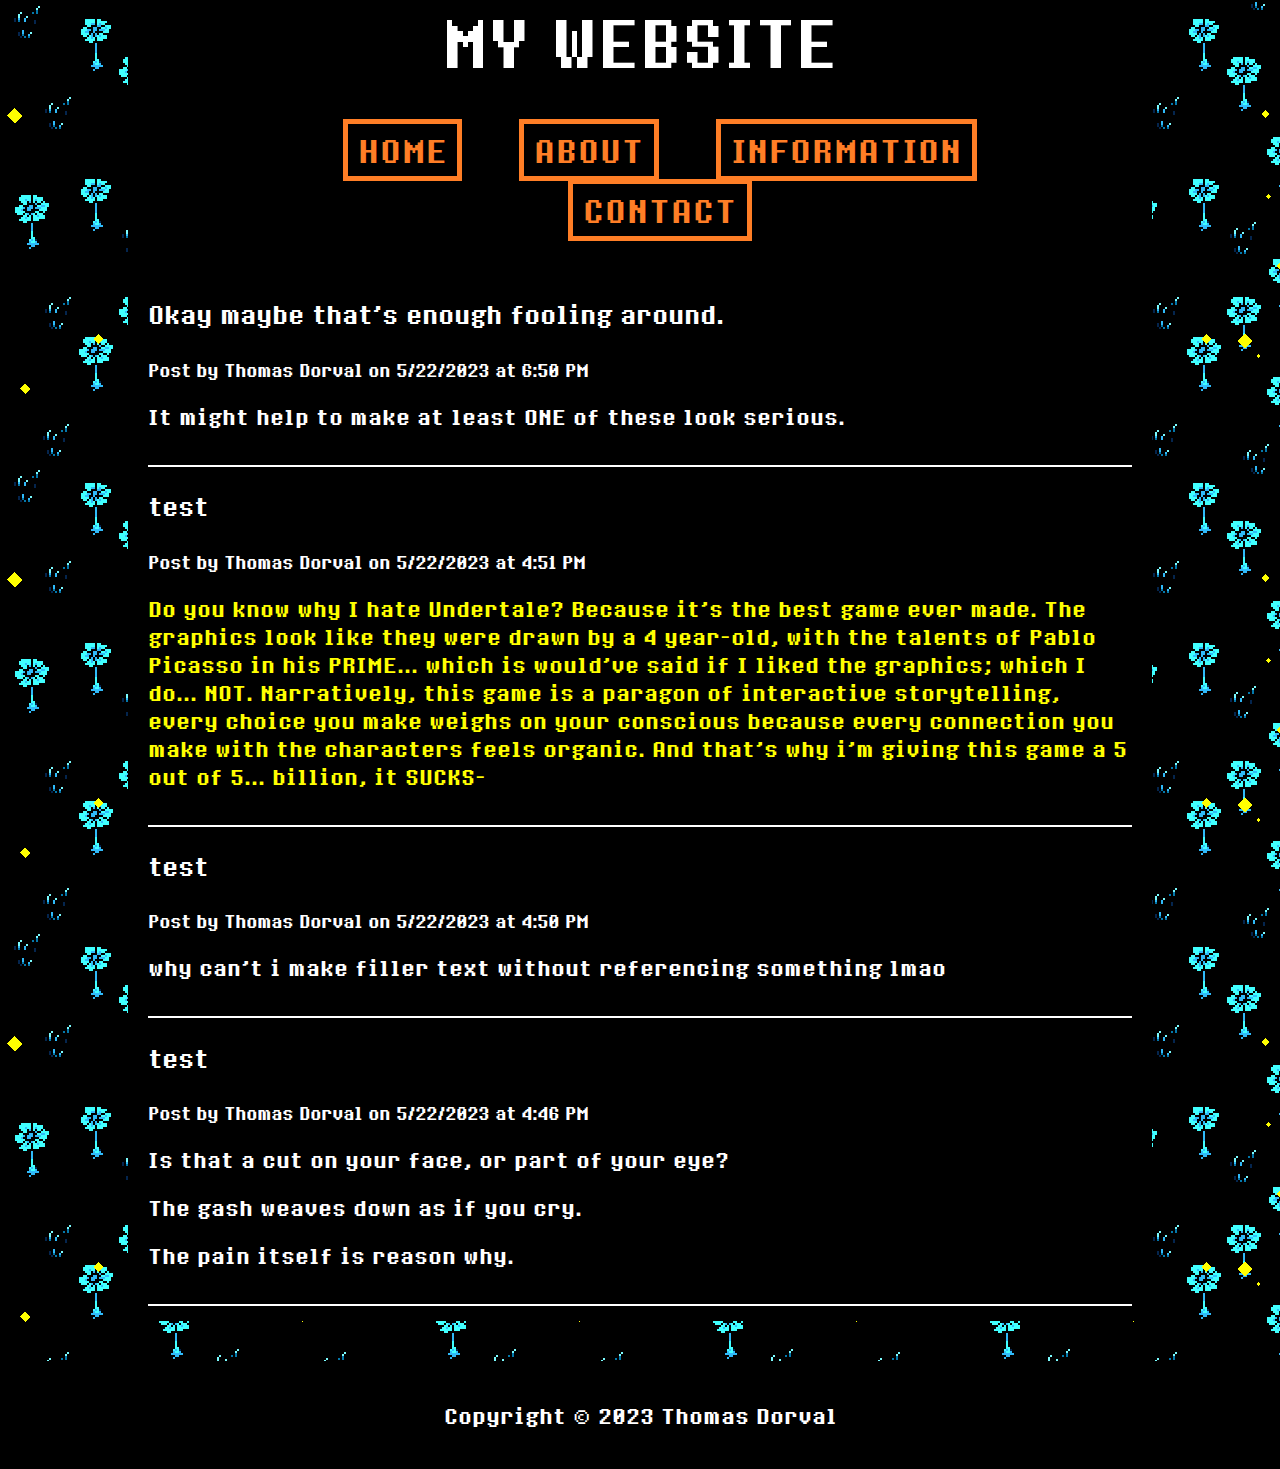
==== index.html @ 3c1b51e6 "Removing the validation icon because it's from literally a decade ago and is actually CAUSING errors" ====
<!--
File: index.html
GUI Assignment: Creating Your First Web Page
Thomas Dorval, UMass Lowell Computer Science, thomas_dorval@student.uml.edu
Copyright (c) 2023 by Dorval. All rights reserved. May be freely copied or excerpted for educational purposes with credit to the author.
updated by Thomas on May 22, 2023 at 1:28 PM
-->
<!DOCTYPE html>
<html lang="en">
	<head>
		<meta charset="utf-8">
		<title>* Are you lost, friend?</title>
		<meta name="description" content="My Website">
		<meta name="keywords" content="blog, test page, unfinished, beta">
		<link rel="stylesheet" href="css/style.css">
		<script src="script.js"></script>
		<link rel="icon" href="img/star.ico">
	</head>
	<body> 
		<header id="main-header">
			<div class="container">
				<h1>MY WEBSITE</h1>
			</div>
		</header>
		
		<nav id="navbar">
			<div class="container">
				<ul>
					<li><a href="index.html">HOME</a></li>
					<li><a href="about.html">ABOUT</a></li>
					<li><a href="info.html">INFORMATION</a></li>
					<li><a href="contact.html">CONTACT</a></li>
				</ul>
			</div>
		</nav>
		
		<div id="blog">
			<article>
				<h3>Okay maybe that's enough fooling around.</h3>
				<small>Post by Thomas Dorval on 5/22/2023 at 6:50 PM</small>
				<p>It might help to make at least ONE of these look serious.</p>
			</article>
		
			<article>
				<h3>test</h3>
				<small>Post by Thomas Dorval on 5/22/2023 at 4:51 PM</small>
				<p><a href="https://www.youtube.com/watch?v=uvlySwdxfZw">Do you know why I hate Undertale? Because it's the best game ever made. The graphics look like they were drawn by a 4 year-old, with the talents of Pablo Picasso in his PRIME... which is would've said if I liked the graphics; which I do... NOT. Narratively, this game is a paragon of interactive storytelling, every choice you make weighs on your conscious because every connection you make with the characters feels organic. And that's why i'm giving this game a 5 out of 5... billion, it SUCKS-</a></p>
			</article>
			
			<article>
				<h3>test</h3>
				<small>Post by Thomas Dorval on 5/22/2023 at 4:50 PM</small>
				<p>why can't i make filler text without referencing something lmao</p>
			</article>
			
			<article>
				<h3>test</h3>
				<small>Post by Thomas Dorval on 5/22/2023 at 4:46 PM</small>
				<p>Is that a cut on your face, or part of your eye?</p>
				<p>The gash weaves down as if you cry.</p>
				<p>The pain itself is reason why.</p>
			</article>
		</div>
		
		<footer id="main-footer">
			<p>Copyright &copy; 2023 Thomas Dorval</p>
		</footer>
	</body>
</html>
---- css/style.css ----
@font-face{
	font-family: '8bitOperatorPlus-Bold';
	src: url(../font/8bitOperatorPlus-Bold.ttf);
	font-weight:normal;
	font-style:normal;
}
html{
	height:100%;
	background:url(../img/bg.png);
}

body{
	background:url(../img/bg.png);
	font-family: '8bitOperatorPlus-Bold', monospace;
	margin: 0;
	height:100%;
	font-size:20px;
}

a{
	text-decoration:none;
}

.container{
	width:80%;
	margin:auto;
	overflow:hidden;
}

.clr{
	clear:both;
}

#main-header{
	text-align:center;
	color:white;
	background:black;
	margin:0 10%;
	font-size:30px;
	height:100px;
}
#main-header h1{
	margin:0;
}
#main-header p{
	margin:0;
	font-size:8px;
	color:#4d4d4d
}

#navbar{
	background:black;
	text-align:center;
	line-height:2;
	margin:0 10%;
}

#navbar ul{
	list-style: none;
}

#navbar li{
	padding:5px 10px;
	margin:0 25px;
	display:inline;
	background:black;
	border:5px rgb(255,126,38) solid;
	color:rgb(255,126,38);
	font-size:30px
}

#navbar li a{
	text-decoration: none;
	color:rgb(255,126,38);
}

#navbar li:hover{
	border-color:yellow;
}

#navbar li:active{
	border-color:white;
}

#navbar li:hover > a{
	color:yellow;
}

#navbar li:active > a{
	color:white;
}

#blog{
	color:white;
	background:black;
	margin:0 10%;
	padding:15px 20px;
}

#blog a{
	color:yellow;
}

#blog a:hover{
	color:white;
}

#blog article{
	border-bottom: 2px white solid;
	padding: 0 0 15px 0;
}

#about-content{
	background:black;
	color:white;
	margin:0 10%;
}

#about-content h1{
	text-decoration:underline;
}

#about-main{
	float:left;
	width:70%;
	padding:0 30px;
	box-sizing: border-box;
}

#about-sidebar{
	float:right;
	width:30%;
	padding:10px;
	box-sizing: border-box;
}

#main-footer{
	background:black;
	color:white;
	text-align: center;
	padding:20px;
	margin-top:40px;
}

#sit{
	position:relative;
	top:-200px;
	left:-200px;
	float:right;
}

#contact-info{
	font-size:25px;
	background:black;
	color:white;
	margin:0 10%;
}

#info-content{
	background:black;
	color:white;
	margin:0 10%;
	text-align:center;
}
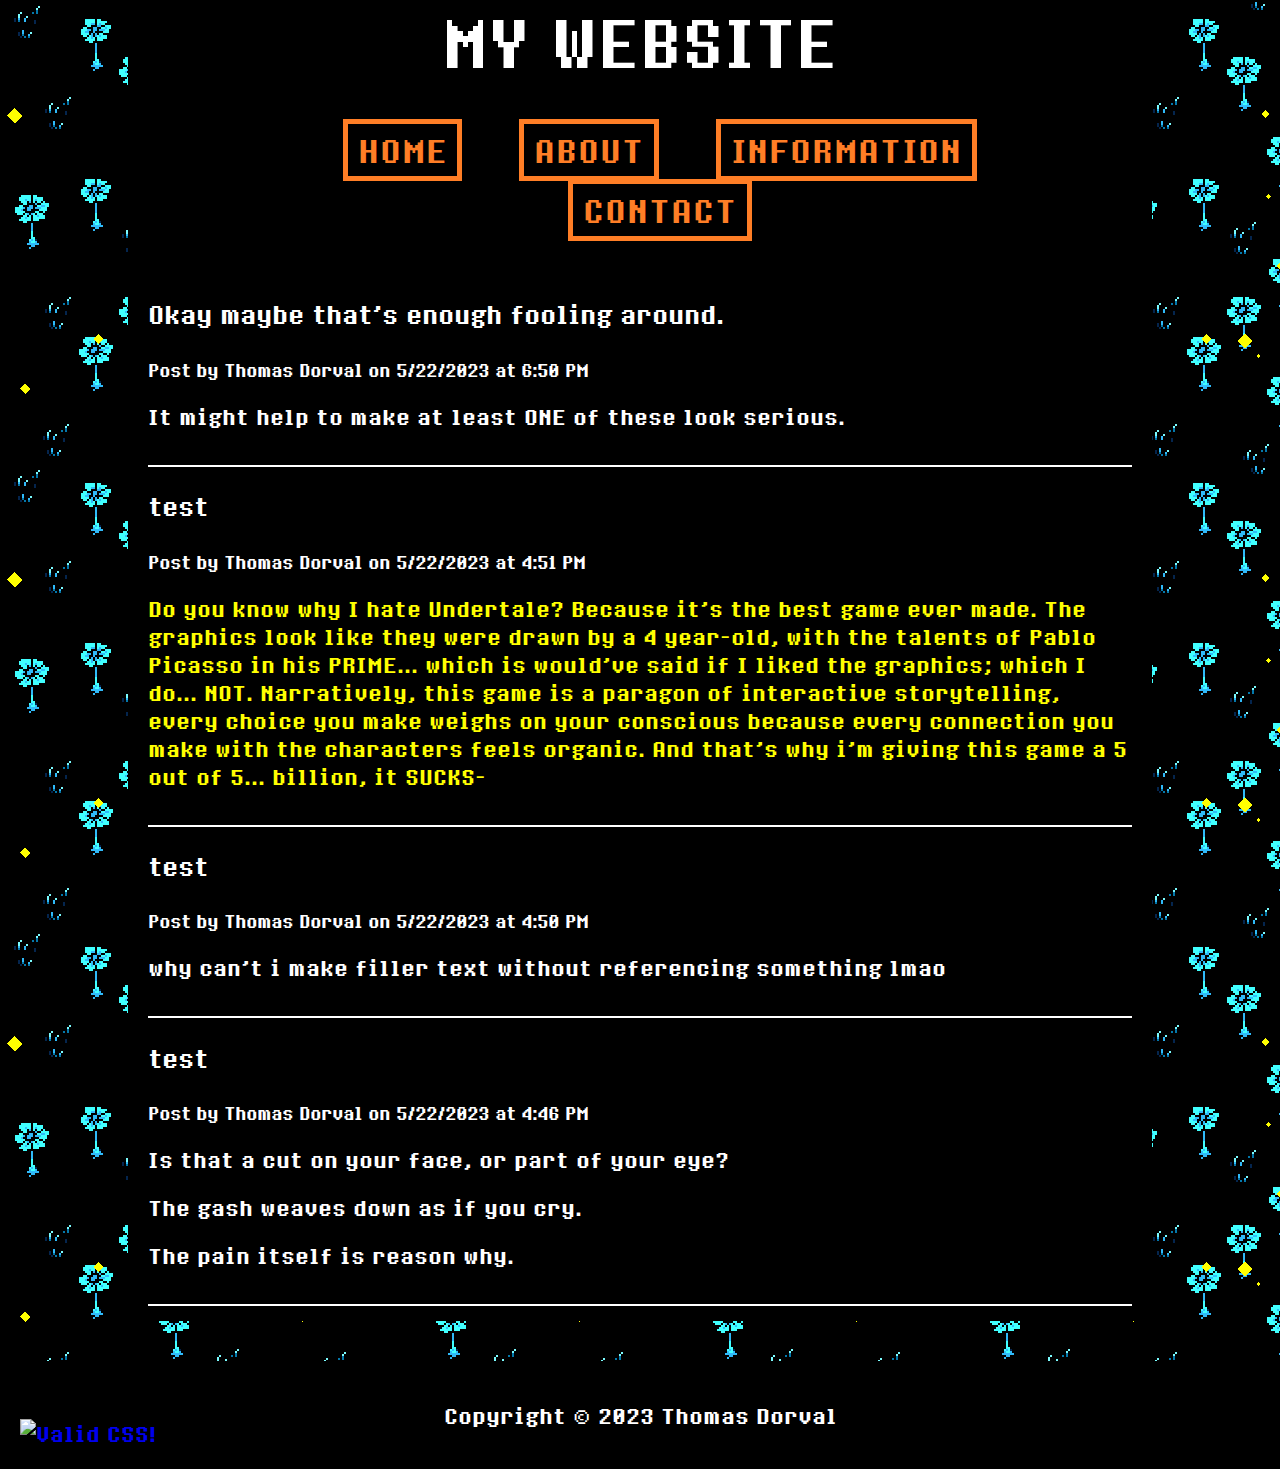
==== commit 55994b0b: "Another attempted fix." ====
--- a/index.html
+++ b/index.html
@@ -2,8 +2,11 @@
 File: index.html
 GUI Assignment: Creating Your First Web Page
 Thomas Dorval, UMass Lowell Computer Science, thomas_dorval@student.uml.edu
-Copyright (c) 2023 by Dorval. All rights reserved. May be freely copied or excerpted for educational purposes with credit to the author.
-updated by Thomas on May 22, 2023 at 1:28 PM
+Copyright (c) 2023 by Dorval. All rights reserved.
+Updated by Thomas on May 22, 2023 at 10:27 PM
+Instructor: Professor Wenjin Zhou
+Sources of Help: TraveryMedia on Youtube and StackOverflow
+Brief Overview: I created a page for GUI 1. I added some features I thought were neat and tried to make the page look nice. It doesn't really serve much of a purpose at the moment besides giving some very rough information on me, but it gives some bare bones stuff, and I plan to clean it up more eventually.
 -->
 <!DOCTYPE html>
 <html lang="en">
@@ -34,7 +37,7 @@
 			</div>
 		</nav>
 		
-		<div id="blog">
+		<div id="blog"> <!-- i set up a blog section because i have no idea what id put on this page otherwise -->
 			<article>
 				<h3>Okay maybe that's enough fooling around.</h3>
 				<small>Post by Thomas Dorval on 5/22/2023 at 6:50 PM</small>
@@ -64,6 +67,13 @@
 		
 		<footer id="main-footer">
 			<p>Copyright &copy; 2023 Thomas Dorval</p>
+			<p id="validation">
+				<a href="https://jigsaw.w3.org/css-validator/check/referer">
+					<img style="border:0;width:88px;height:31px"
+						src="https://jigsaw.w3.org/css-validator/images/vcss-blue"
+						alt="Valid CSS!" />
+				</a>
+			</p>
 		</footer>
 	</body>
 </html>--- a/css/style.css
+++ b/css/style.css
@@ -1,32 +1,54 @@
+/*
+File: style.css
+GUI Assignment: Creating Your First Webpage
+Thomas Dorval, UMass Lowell Computer Science, thomas_dorval@student.uml.edu
+Copyright (c) 2023 by Dorval. All rights reserved.
+Updated by Thomas on May 22, 2023 at 10:27 PM
+Instructor: Professor Wenjin Zhou
+Sources of Help: TraveryMedia on Youtube and StackOverflow
+Brief Overview: I created a page for GUI 1. I added some features I thought were neat and tried to make the page look nice. It doesn't really serve much of a purpose at the moment besides giving some very rough information on me, but it gives some bare bones stuff, and I plan to clean it up more eventually.
+*/
+
+/* define custom font */
 @font-face{
-	font-family: '8bitOperatorPlus-Bold';
+	font-family:'8bitOperatorPlus-Bold';
 	src: url(../font/8bitOperatorPlus-Bold.ttf);
 	font-weight:normal;
 	font-style:normal;
 }
+
+/*i was having a lot of issues with the background actually covering the entire page so i just decided to be thorough. this probably isn't necessary but it isn't against the style guides and it works so!!!*/
 html{
 	height:100%;
-	background:url(../img/bg.png);
+	background:url(../img/bg.png); 
+	
+	/*this image is from undertale but i took a screen shot off of the undertale fandom page for the area waterfall and edited it to look nice as the background. not that i want to attribute anything to fandom. the site is awful. but that is where i got it because i didn't want to start the game up myself just for the screenshot*/
+	
+	background-repeat: repeat;
 }
 
 body{
 	background:url(../img/bg.png);
+	background-repeat: repeat;
 	font-family: '8bitOperatorPlus-Bold', monospace;
 	margin: 0;
 	height:100%;
 	font-size:20px;
 }
 
+/*blue underline is ugly.*/
 a{
 	text-decoration:none;
 }
 
+/*something to keep everything in line*/
 .container{
 	width:80%;
 	margin:auto;
 	overflow:hidden;
 }
 
+/*i dont think i ever actually needed this? but im keeping it here just in case elements ever start getting funky in positioning*/
 .clr{
 	clear:both;
 }
@@ -39,9 +61,11 @@
 	font-size:30px;
 	height:100px;
 }
+
 #main-header h1{
 	margin:0;
 }
+/*this was literally just for that one joke page*/
 #main-header p{
 	margin:0;
 	font-size:8px;
@@ -59,6 +83,7 @@
 	list-style: none;
 }
 
+/*i think the nav bar was very cool. that's it*/
 #navbar li{
 	padding:5px 10px;
 	margin:0 25px;
@@ -82,6 +107,7 @@
 	border-color:white;
 }
 
+/*the little arrow is how you tunnel to a deeper element so that the box and text change colors at the same time*/
 #navbar li:hover > a{
 	color:yellow;
 }
@@ -96,7 +122,7 @@
 	margin:0 10%;
 	padding:15px 20px;
 }
-
+/* responsiveness! */
 #blog a{
 	color:yellow;
 }
@@ -110,16 +136,18 @@
 	padding: 0 0 15px 0;
 }
 
+/* a lot of this code is repetitive but if i put it on any higher of a level it starts causing weird problems so*/
 #about-content{
 	background:black;
 	color:white;
 	margin:0 10%;
 }
 
-#about-content h1{
+#about-content h2{
 	text-decoration:underline;
 }
 
+/* this splits the two halves of the about page into sections */
 #about-main{
 	float:left;
 	width:70%;
@@ -142,6 +170,7 @@
 	margin-top:40px;
 }
 
+/* i wanted to make it look like they were sitting on top of the footer. i think i did a pretty good job on it. */
 #sit{
 	position:relative;
 	top:-200px;
@@ -161,4 +190,15 @@
 	color:white;
 	margin:0 10%;
 	text-align:center;
-}+}
+
+#validation{
+	position:relative;
+	float:left;
+	top:-30px;
+	margin:0;
+	border:0;
+	padding:0;
+}
+
+/*also the ico file is from deltarune but i dont think i can really source a video game. i got it from spriter's resource. it's a 16x16 pixel star. i seriously doubt anyone will notice or care*/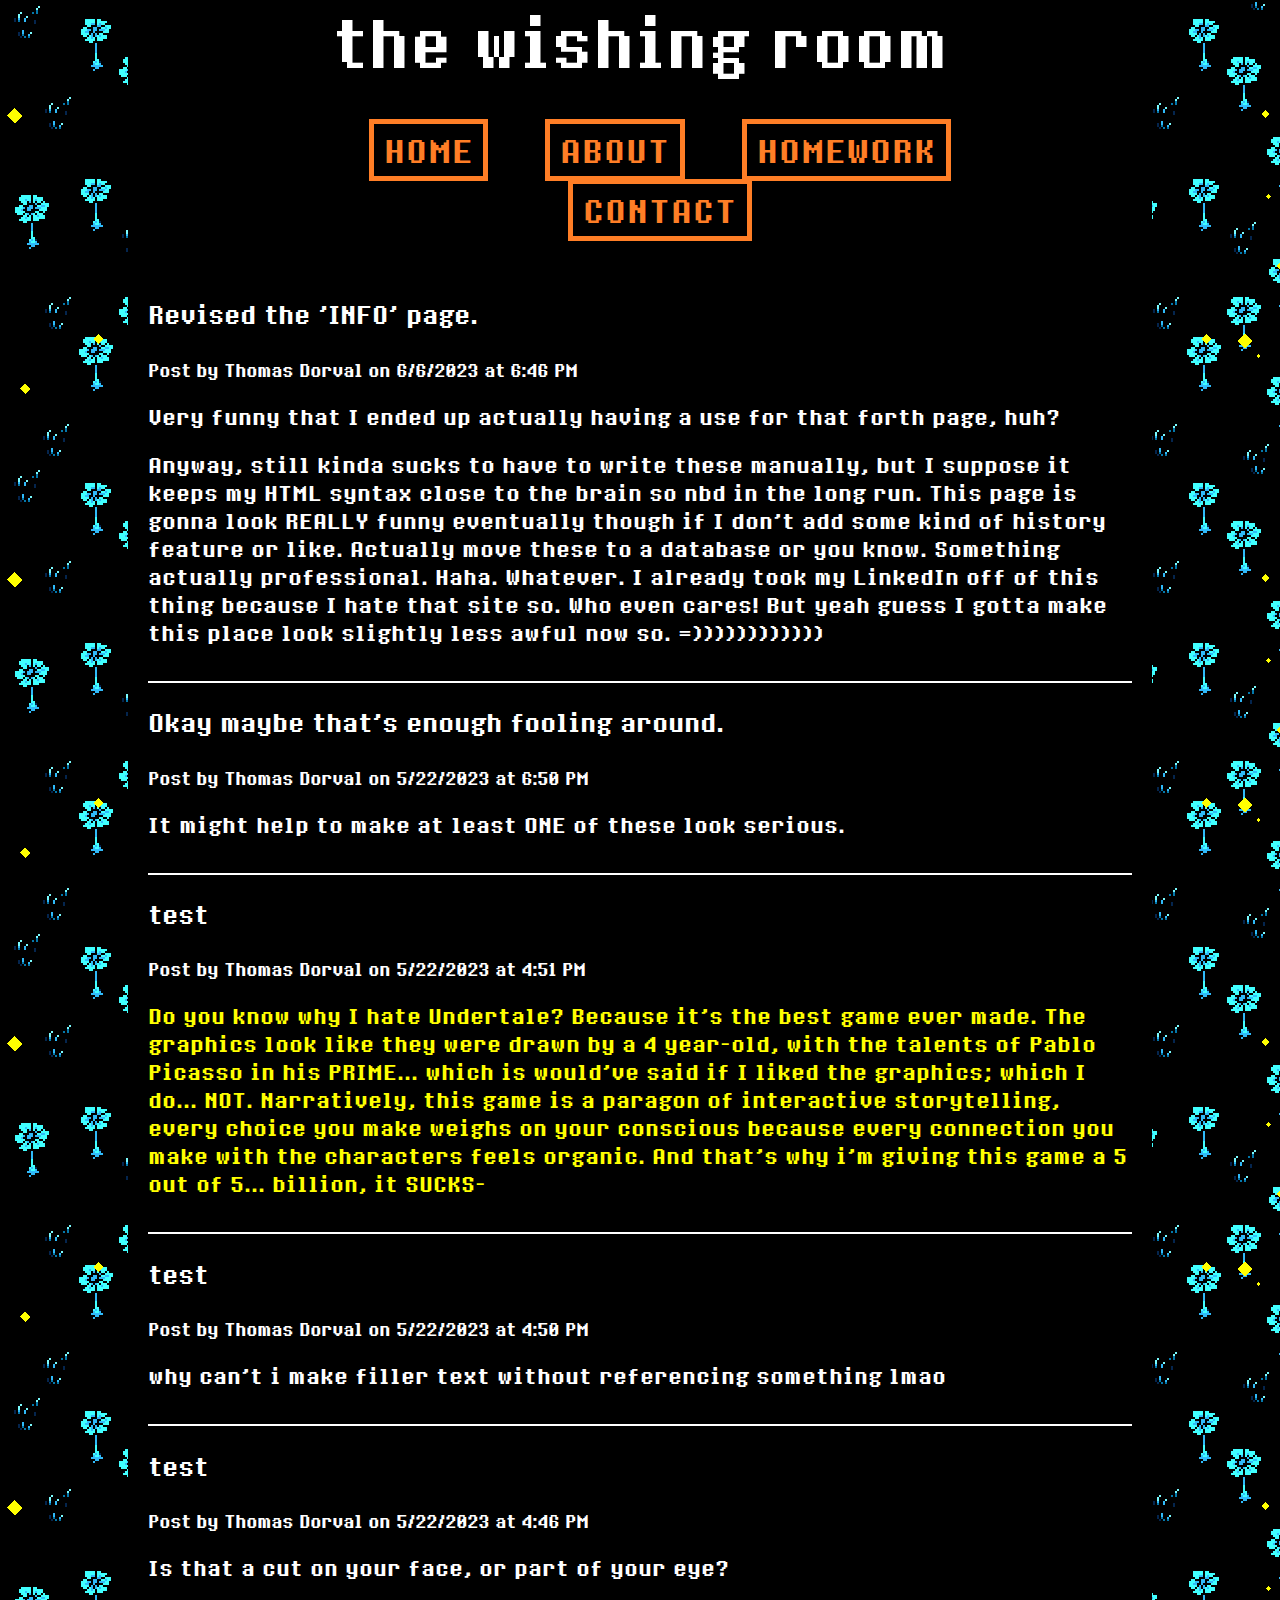
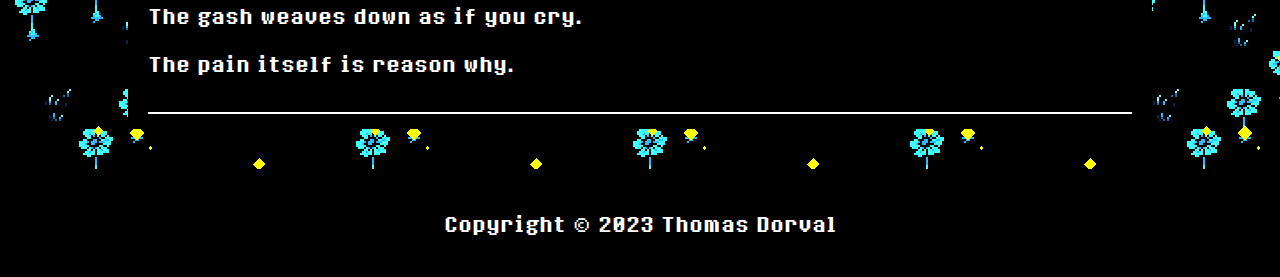
==== commit 16bef880: "Pushing a whole LOT of stuff. Mostly spiffying up the place and adding the homework section." ====
--- a/index.html
+++ b/index.html
@@ -22,7 +22,7 @@
 	<body> 
 		<header id="main-header">
 			<div class="container">
-				<h1>MY WEBSITE</h1>
+				<h1>the wishing room</h1>
 			</div>
 		</header>
 		
@@ -31,13 +31,20 @@
 				<ul>
 					<li><a href="index.html">HOME</a></li>
 					<li><a href="about.html">ABOUT</a></li>
-					<li><a href="info.html">INFORMATION</a></li>
+					<li><a href="hw.html">HOMEWORK</a></li>
 					<li><a href="contact.html">CONTACT</a></li>
 				</ul>
 			</div>
 		</nav>
 		
 		<div id="blog"> <!-- i set up a blog section because i have no idea what id put on this page otherwise -->
+			<article>
+				<h3>Revised the 'INFO' page.</h3>
+				<small>Post by Thomas Dorval on 6/6/2023 at 6:46 PM</small>
+				<p>Very funny that I ended up actually having a use for that forth page, huh?</p>
+				<p>Anyway, still kinda sucks to have to write these manually, but I suppose it keeps my HTML syntax close to the brain so nbd in the long run. This page is gonna look REALLY funny eventually though if I don't add some kind of history feature or like. Actually move these to a database or you know. Something actually professional. Haha. Whatever. I already took my LinkedIn off of this thing because I hate that site so. Who even cares! But yeah guess I gotta make this place look slightly less awful now so. =))))))))))))</p>
+			</article>
+		
 			<article>
 				<h3>Okay maybe that's enough fooling around.</h3>
 				<small>Post by Thomas Dorval on 5/22/2023 at 6:50 PM</small>
@@ -67,13 +74,6 @@
 		
 		<footer id="main-footer">
 			<p>Copyright &copy; 2023 Thomas Dorval</p>
-			<p id="validation">
-				<a href="https://jigsaw.w3.org/css-validator/check/referer">
-					<img style="border:0;width:88px;height:31px"
-						src="https://jigsaw.w3.org/css-validator/images/vcss-blue"
-						alt="Valid CSS!" />
-				</a>
-			</p>
 		</footer>
 	</body>
 </html>--- a/css/style.css
+++ b/css/style.css
@@ -77,6 +77,9 @@
 	text-align:center;
 	line-height:2;
 	margin:0 10%;
+	position: -webkit-sticky;
+	position: sticky;
+	top: 0;
 }
 
 #navbar ul{
@@ -141,6 +144,7 @@
 	background:black;
 	color:white;
 	margin:0 10%;
+	min-height: 60%;
 }
 
 #about-content h2{
@@ -183,13 +187,43 @@
 	background:black;
 	color:white;
 	margin:0 10%;
-}
-
-#info-content{
-	background:black;
-	color:white;
-	margin:0 10%;
-	text-align:center;
+	min-height: 60%;
+}
+
+#contact-info ul{
+	list-style-image: url('../img/star.ico');
+}
+
+#lol{
+	list-style: none;
+}
+
+#lol li{
+	list-style-image: url('../img/star.ico');
+}
+
+#hw-content{
+	background:black;
+	color:white;
+	margin:0 10%;
+	min-height: 60%;
+	font-size: 25px;
+}
+
+#hw-content ul{
+	list-style-image: url('../img/star.ico');
+}
+
+#hw-content a{
+	color:yellow;
+}
+
+#hw-content a:hover{
+	color:white;
+}
+
+#hw-content a:visited{
+	color:grey;
 }
 
 #validation{
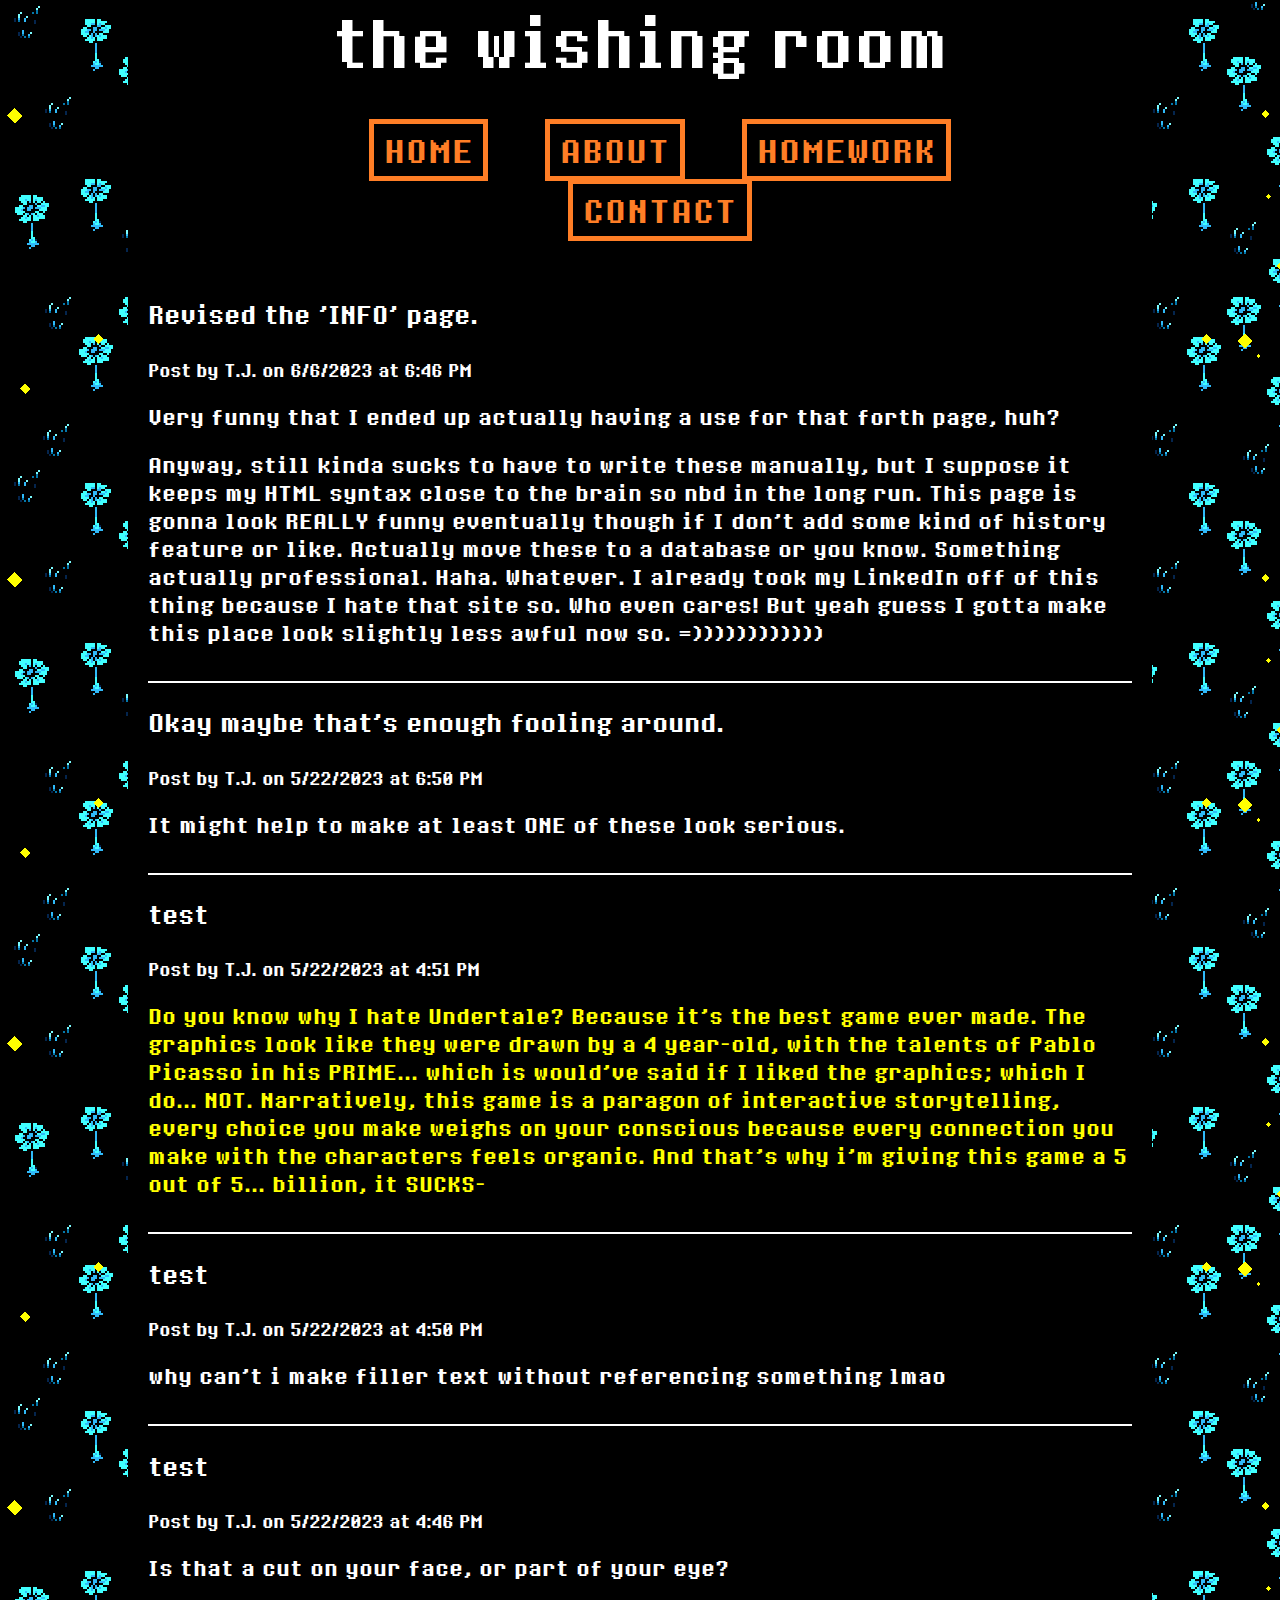
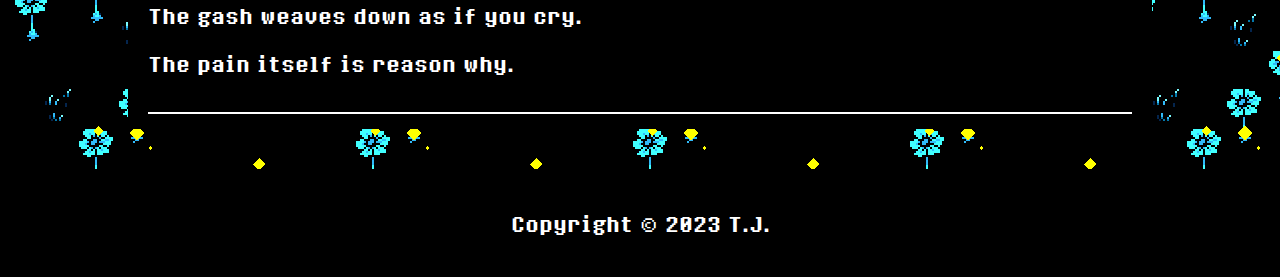
==== commit e0f63c56: "Whoops" ====
--- a/index.html
+++ b/index.html
@@ -1,13 +1,3 @@
-<!--
-File: index.html
-GUI Assignment: Creating Your First Web Page
-Thomas Dorval, UMass Lowell Computer Science, thomas_dorval@student.uml.edu
-Copyright (c) 2023 by Dorval. All rights reserved.
-Updated by Thomas on May 22, 2023 at 10:27 PM
-Instructor: Professor Wenjin Zhou
-Sources of Help: TraveryMedia on Youtube and StackOverflow
-Brief Overview: I created a page for GUI 1. I added some features I thought were neat and tried to make the page look nice. It doesn't really serve much of a purpose at the moment besides giving some very rough information on me, but it gives some bare bones stuff, and I plan to clean it up more eventually.
--->
 <!DOCTYPE html>
 <html lang="en">
 	<head>
@@ -37,35 +27,35 @@
 			</div>
 		</nav>
 		
-		<div id="blog"> <!-- i set up a blog section because i have no idea what id put on this page otherwise -->
+		<div id="blog">
 			<article>
 				<h3>Revised the 'INFO' page.</h3>
-				<small>Post by Thomas Dorval on 6/6/2023 at 6:46 PM</small>
+				<small>Post by T.J. on 6/6/2023 at 6:46 PM</small>
 				<p>Very funny that I ended up actually having a use for that forth page, huh?</p>
 				<p>Anyway, still kinda sucks to have to write these manually, but I suppose it keeps my HTML syntax close to the brain so nbd in the long run. This page is gonna look REALLY funny eventually though if I don't add some kind of history feature or like. Actually move these to a database or you know. Something actually professional. Haha. Whatever. I already took my LinkedIn off of this thing because I hate that site so. Who even cares! But yeah guess I gotta make this place look slightly less awful now so. =))))))))))))</p>
 			</article>
 		
 			<article>
 				<h3>Okay maybe that's enough fooling around.</h3>
-				<small>Post by Thomas Dorval on 5/22/2023 at 6:50 PM</small>
+				<small>Post by T.J. on 5/22/2023 at 6:50 PM</small>
 				<p>It might help to make at least ONE of these look serious.</p>
 			</article>
 		
 			<article>
 				<h3>test</h3>
-				<small>Post by Thomas Dorval on 5/22/2023 at 4:51 PM</small>
+				<small>Post by T.J. on 5/22/2023 at 4:51 PM</small>
 				<p><a href="https://www.youtube.com/watch?v=uvlySwdxfZw">Do you know why I hate Undertale? Because it's the best game ever made. The graphics look like they were drawn by a 4 year-old, with the talents of Pablo Picasso in his PRIME... which is would've said if I liked the graphics; which I do... NOT. Narratively, this game is a paragon of interactive storytelling, every choice you make weighs on your conscious because every connection you make with the characters feels organic. And that's why i'm giving this game a 5 out of 5... billion, it SUCKS-</a></p>
 			</article>
 			
 			<article>
 				<h3>test</h3>
-				<small>Post by Thomas Dorval on 5/22/2023 at 4:50 PM</small>
+				<small>Post by T.J. on 5/22/2023 at 4:50 PM</small>
 				<p>why can't i make filler text without referencing something lmao</p>
 			</article>
 			
 			<article>
 				<h3>test</h3>
-				<small>Post by Thomas Dorval on 5/22/2023 at 4:46 PM</small>
+				<small>Post by T.J. on 5/22/2023 at 4:46 PM</small>
 				<p>Is that a cut on your face, or part of your eye?</p>
 				<p>The gash weaves down as if you cry.</p>
 				<p>The pain itself is reason why.</p>
@@ -73,7 +63,7 @@
 		</div>
 		
 		<footer id="main-footer">
-			<p>Copyright &copy; 2023 Thomas Dorval</p>
+			<p>Copyright &copy; 2023 T.J.</p>
 		</footer>
 	</body>
 </html>--- a/css/style.css
+++ b/css/style.css
@@ -194,6 +194,14 @@
 	list-style-image: url('../img/star.ico');
 }
 
+#contact-info a{
+	color:yellow;
+}
+
+#contact-info a:hover{
+	color:white;
+}
+
 #lol{
 	list-style: none;
 }
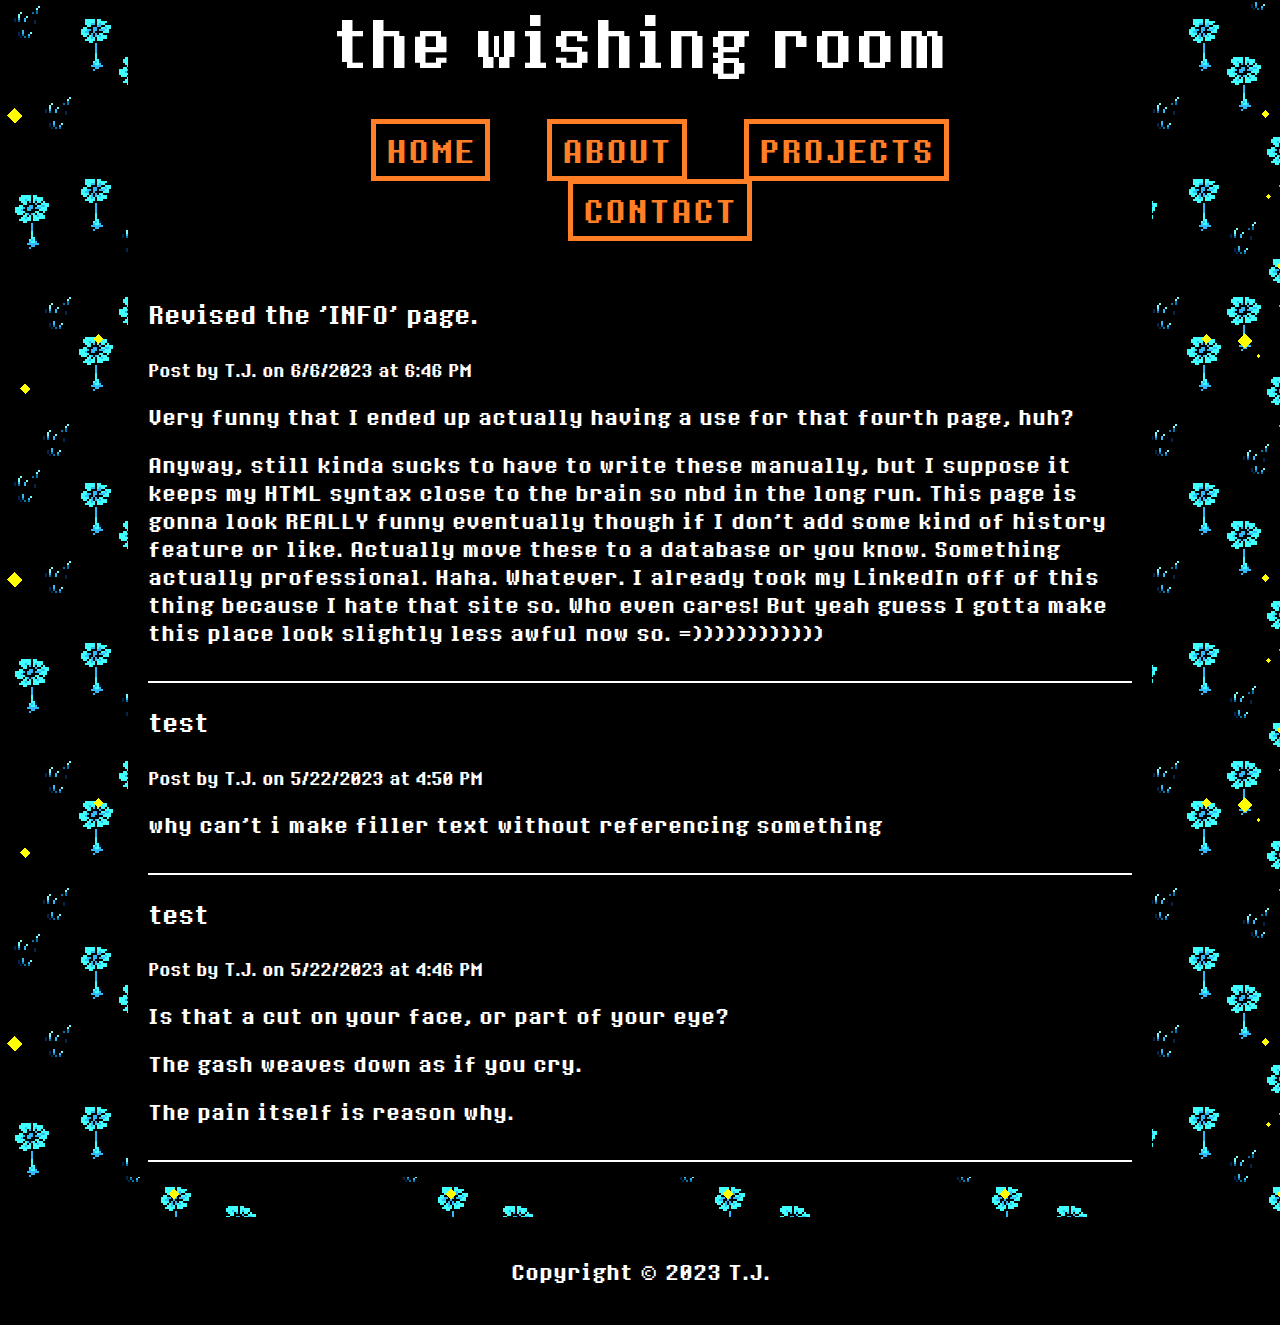
==== commit 76c9aa88: "Test to see if it applies all my changes" ====
--- a/index.html
+++ b/index.html
@@ -21,7 +21,7 @@
 				<ul>
 					<li><a href="index.html">HOME</a></li>
 					<li><a href="about.html">ABOUT</a></li>
-					<li><a href="hw.html">HOMEWORK</a></li>
+					<li><a href="projects.html">PROJECTS</a></li>
 					<li><a href="contact.html">CONTACT</a></li>
 				</ul>
 			</div>
@@ -31,26 +31,14 @@
 			<article>
 				<h3>Revised the 'INFO' page.</h3>
 				<small>Post by T.J. on 6/6/2023 at 6:46 PM</small>
-				<p>Very funny that I ended up actually having a use for that forth page, huh?</p>
+				<p>Very funny that I ended up actually having a use for that fourth page, huh?</p>
 				<p>Anyway, still kinda sucks to have to write these manually, but I suppose it keeps my HTML syntax close to the brain so nbd in the long run. This page is gonna look REALLY funny eventually though if I don't add some kind of history feature or like. Actually move these to a database or you know. Something actually professional. Haha. Whatever. I already took my LinkedIn off of this thing because I hate that site so. Who even cares! But yeah guess I gotta make this place look slightly less awful now so. =))))))))))))</p>
-			</article>
-		
-			<article>
-				<h3>Okay maybe that's enough fooling around.</h3>
-				<small>Post by T.J. on 5/22/2023 at 6:50 PM</small>
-				<p>It might help to make at least ONE of these look serious.</p>
-			</article>
-		
-			<article>
-				<h3>test</h3>
-				<small>Post by T.J. on 5/22/2023 at 4:51 PM</small>
-				<p><a href="https://www.youtube.com/watch?v=uvlySwdxfZw">Do you know why I hate Undertale? Because it's the best game ever made. The graphics look like they were drawn by a 4 year-old, with the talents of Pablo Picasso in his PRIME... which is would've said if I liked the graphics; which I do... NOT. Narratively, this game is a paragon of interactive storytelling, every choice you make weighs on your conscious because every connection you make with the characters feels organic. And that's why i'm giving this game a 5 out of 5... billion, it SUCKS-</a></p>
 			</article>
 			
 			<article>
 				<h3>test</h3>
 				<small>Post by T.J. on 5/22/2023 at 4:50 PM</small>
-				<p>why can't i make filler text without referencing something lmao</p>
+				<p>why can't i make filler text without referencing something</p>
 			</article>
 			
 			<article>
--- a/css/style.css
+++ b/css/style.css
@@ -210,7 +210,7 @@
 	list-style-image: url('../img/star.ico');
 }
 
-#hw-content{
+#projects-content{
 	background:black;
 	color:white;
 	margin:0 10%;
@@ -218,19 +218,19 @@
 	font-size: 25px;
 }
 
-#hw-content ul{
+#projects-content ul{
 	list-style-image: url('../img/star.ico');
 }
 
-#hw-content a{
-	color:yellow;
-}
-
-#hw-content a:hover{
-	color:white;
-}
-
-#hw-content a:visited{
+#projects-content a{
+	color:yellow;
+}
+
+#projects-content a:hover{
+	color:white;
+}
+
+#projects-content a:visited{
 	color:grey;
 }
 
